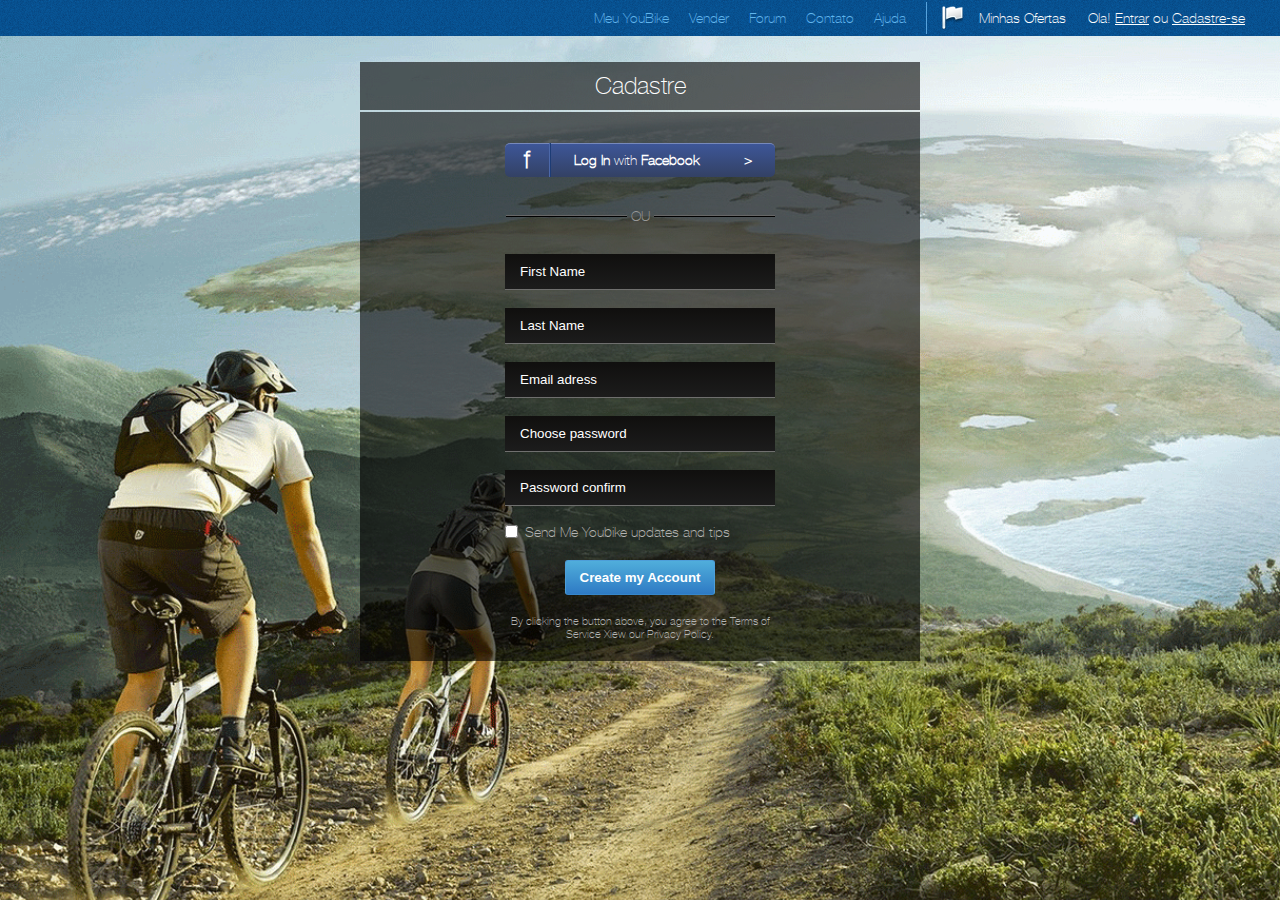
==== index.html @ aaec9b91 "Added main structure" ====
<!DOCTYPE html>
<html lang="en">
<head>
    <meta charset="UTF-8">
    <title>Table</title>
    <link href="css/style.css" rel="stylesheet">
</head>
<body>
    <header>
        <nav>
            <ul class="left-nav">
                <li><a href="#">Meu YouBike</a></li>
                <li><a href="#">Vender</a></li>
                <li><a href="#">Forum</a></li>
                <li><a href="#">Contato</a></li>
                <li><a href="#">Ajuda</a></li>
            </ul>
            <ul class="right-nav">
                <li><a href="#">Minhas Ofertas</a></li>
                <li><a href="#">Ola!<span class="under-line">Entrar</span> ou <span class="under-line">Cadastre-se</span></a></li>
            </ul>
        </nav>
    </header>
    <main>
        <div class="form-wrapper">
        <div class="form-header">
            Cadastre
        </div>
            <div class="form">
                <div class="f-button-wrap">
                    <a href="#">
                        <div class="f-logo">f</div>
                        <div class="line"></div>
                        <div class="f-button"><p class="bold">Log In</p> with <p class="bold">Facebook</p></div>
                        <div class="arrow"><p class="bold">></p></div>
                    </a>
                </div>
                <div class="OU-line"><span>OU</span></div>
                <form>
                    <input class="button" type="text" name="first_name" id="1" placeholder="First Name" required>
                    <input class="button" type="text" name="last_name" id="2" placeholder="Last Name" required>
                    <input class="button" type="email" name="email" id="3" placeholder="Email adress" required>
                    <input class="button" type="password" name="password" id="4" placeholder="Choose password" required>
                    <input class="button" type="password" name="password_confirm" id="5" placeholder="Password confirm" required>
                    <div class="checkbox-wrap">
                        <input type="checkbox" name="password_confirm" id="6" placeholder="Password confirm">
                        <label for="6">Send Me Youbike updates and tips</label>
                    </div>
                    <input class="bold" type="submit" name="submit" value="Create my Account" id="7">
                    <p class="agreement">By clicking the button above, you agree to the Terms of Service
                        Xiew our Privacy Policy.</p>
                </form>
            </div>
        </div>
    </main>
</body>
</html>
---- css/style.css ----
/*---------------------------------FONTS SETTINGS------------------------------*/
@font-face {
    font-family: 'Helvetica Neue Cyr Thin';
    src: url('../fonts/HelveticaNeueCyr-Thin/helveticaneuecyr-thin-webfont.woff2') format('woff2'),
    url('../fonts/HelveticaNeueCyr-Thin/helveticaneuecyr-thin-webfont.woff') format('woff');
    font-weight: normal;
    font-style: normal;
}
/*---------------------------------MAIN SETTINGS------------------------------*/
*{
    margin: 0;
    padding: 0;
}

body *{
    display:flex;
}

body {
    background: url('../img/bg.png') no-repeat fixed;
    background-size: 100%;
    font: normal 14px 'Helvetica Neue Cyr Thin', Arial, Tahoma, sans-serif;
}

a {
    text-decoration: none;
}

.under-line {
    text-decoration: underline;
    margin: 0 4px;
}

.bold {
    font-weight: bold;
    margin: 0 4px;
}

/*---------------------------------HEADER------------------------------*/
header {
    background: url('../img/bg_header.png') repeat;
    justify-content: flex-end;
    height: 36px;
}

nav {
    margin-right: 20px;
}

nav ul li {
    list-style: none;
}

nav ul li a {
    align-items: center;
    padding: 0 10px;
}

.left-nav::after {
    border-left: 1px solid #56a2dc;
    content: '';
    height: 90%;
    align-self: center;
    margin: 0 10px;
}

.right-nav::before {
    background: url('../img/flag.png') no-repeat center;
    content: '';
    align-self: center;
    height:90%;
    width: 21px;
    margin: 0 5px;
}

.left-nav a {
    color: #60b5ed;
}

.right-nav a {
    color: #fefefe;
    border:1px solid transparent;
}

.left-nav a:hover {
    background: #4eabda;
    color: #fff;
}

.right-nav a:hover {
    background: linear-gradient(#50afdc,#2e7ac4);
    border:1px solid #4d9ed8;
    color: #fff;
}
/*---------------------------------FORM------------------------------*/
main {
    justify-content: center;
    align-items: center;
    height: 650px;
}

.form-wrapper {
    flex-direction: column;
    width: 560px;
}

.form-header {
    background: rgba(0, 0, 0, 0.6);
    align-items: center;
    justify-content: center;
    padding: 10px 0;
    font-size: 24px;
    color: #fff;
    margin-bottom: 2px;
}

.form {
    background: rgba(0, 0, 0, 0.6);
    align-items: center;
    justify-content: center;
    flex-direction: column;
}

.f-button-wrap a{
    margin: 31px 0;
    color: #fff;
    height: 34px;
    width: 270px;
    justify-content: center;
}


.f-logo {
    font-size: 24px;
    font-weight: bold;
    justify-content: center;
    align-items: center;
    flex-grow: 1;
    border-radius: 5px 0 0 5px;
    border-top: 1px solid #7789bb;
    background: linear-gradient(#3d5698, #334164);
}

.line {
    border-right: 1px solid #1d3c75;
    border-left: 1px solid #4c68a9;
}

.f-button {
    justify-content: center;
    align-items: center;
    flex-grow: 1;
    border-top: 1px solid #7789bb;
    background: linear-gradient(#3d5698,#334164);
}

.arrow {
    justify-content: center;
    align-items: center;
    flex-grow: 1;
    border-radius: 0 5px 5px 0;
    border-top: 1px solid #7789bb;
    background: linear-gradient(#3d5698,#334164);
}

.OU-line {
    margin-bottom: 30px;
    color: #999999;
}

.OU-line span {
    margin: 0 4px;
}

.OU-line::before {
    content: '';
    width: 121px;
    border-top: 1px solid #666;
    border-bottom: 1px solid #000;
    align-self: center;
}

.OU-line::after {
    content: '';
    width: 121px;
    border-top: 1px solid #666;
    border-bottom: 1px solid #000;
    align-self: center;
}

form {
    flex-direction: column;
    width: 270px;
    color: #b4b4b2;
}

.button {
    padding: 10px 0 10px 15px;
    margin-bottom: 18px;
    background: linear-gradient(#100f0e, #1c1c1c);
    border: 0;
    border-bottom: 1px solid #6f6f6e;
    color: #fff;
}

.button:focus {
    background: linear-gradient(#1e4b76,#1f5384);
    border-bottom: 1px solid #689bcc;
    box-shadow: 0 0 5px 1px #4b86b1;
    outline: none;
    color: #fff;
}

.checkbox-wrap {
    align-items: center;
}

input[type=checkbox] {
    margin-right: 7px;
}

input[type=submit] {
    width: 150px;
    height: 35px;
    background: linear-gradient(#50aedb, #2e7ac4);
    border: 1px solid #4d9ed8;
    border-bottom: 1px solid #3686ca;
    align-self: center;
    align-items: center;
    justify-content: center;
    color: #fff;
    border-radius: 3px;
    margin: 20px 0;
}

.agreement {
    font-size: 11px;
    text-align: center;
    margin-bottom: 20px;
}

::-webkit-input-placeholder { /* Chrome/Opera/Safari */
    color: #fff;
}
::-moz-placeholder { /* Firefox 19+ */
    color: #fff;
}
:-ms-input-placeholder { /* IE 10+ */
    color: #fff;
}
:-moz-placeholder { /* Firefox 18- */
    color: #fff;
}
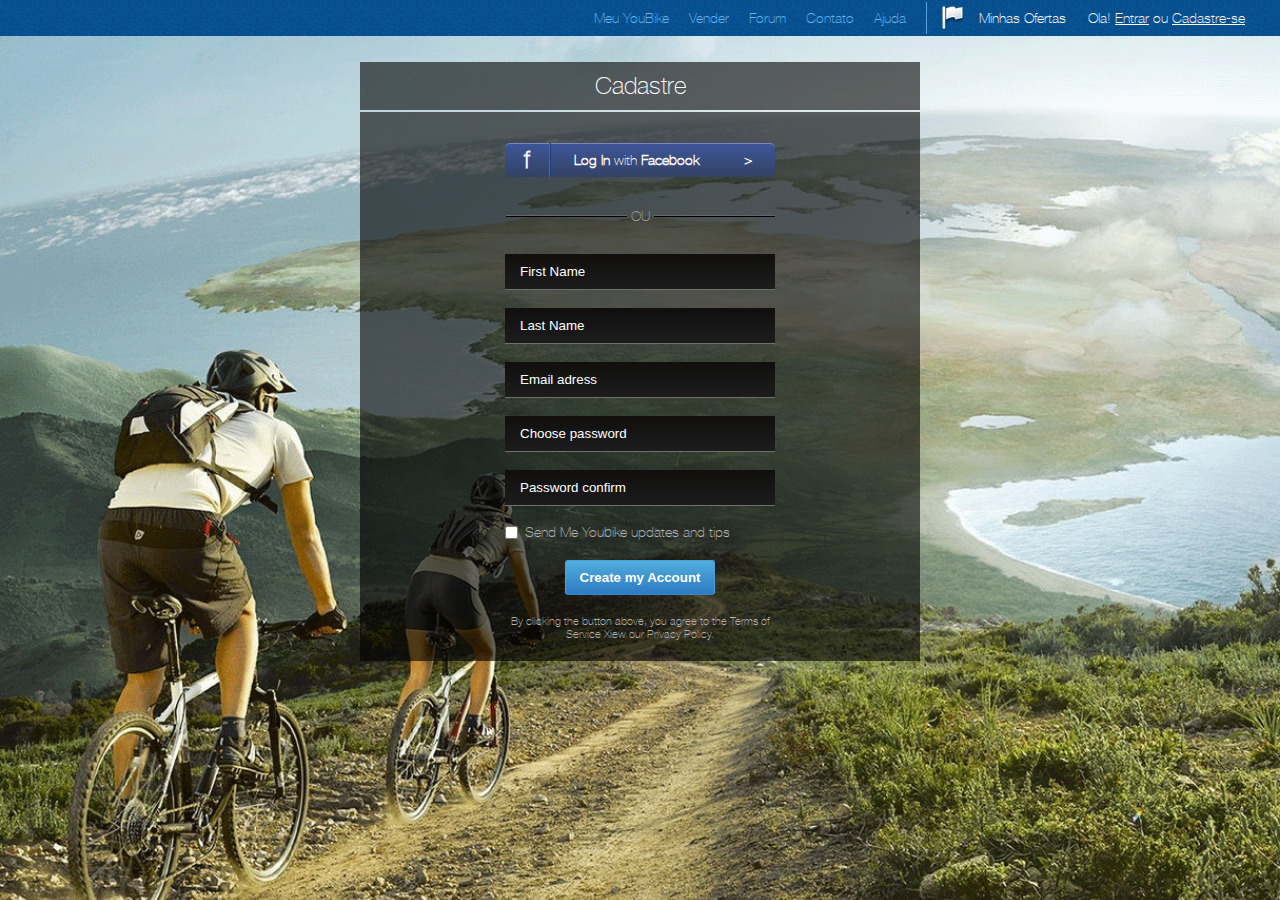
==== commit 84bb90af: "Merge branch 'master' of github.com:Zudin-Evgen/zudin_html_5" ====
--- a/index.html
+++ b/index.html
@@ -43,7 +43,7 @@
                     <input class="button" type="password" name="password" id="4" placeholder="Choose password" required>
                     <input class="button" type="password" name="password_confirm" id="5" placeholder="Password confirm" required>
                     <div class="checkbox-wrap">
-                        <input type="checkbox" name="password_confirm" id="6" placeholder="Password confirm">
+                        <input type="checkbox" name="password_confirm" id="6">
                         <label for="6">Send Me Youbike updates and tips</label>
                     </div>
                     <input class="bold" type="submit" name="submit" value="Create my Account" id="7">
--- a/css/style.css
+++ b/css/style.css
@@ -211,12 +211,8 @@
     color: #fff;
 }
 
-.checkbox-wrap {
-    align-items: center;
-}
-
 input[type=checkbox] {
-    margin-right: 7px;
+    margin: 1px 7px 0 0;
 }
 
 input[type=submit] {
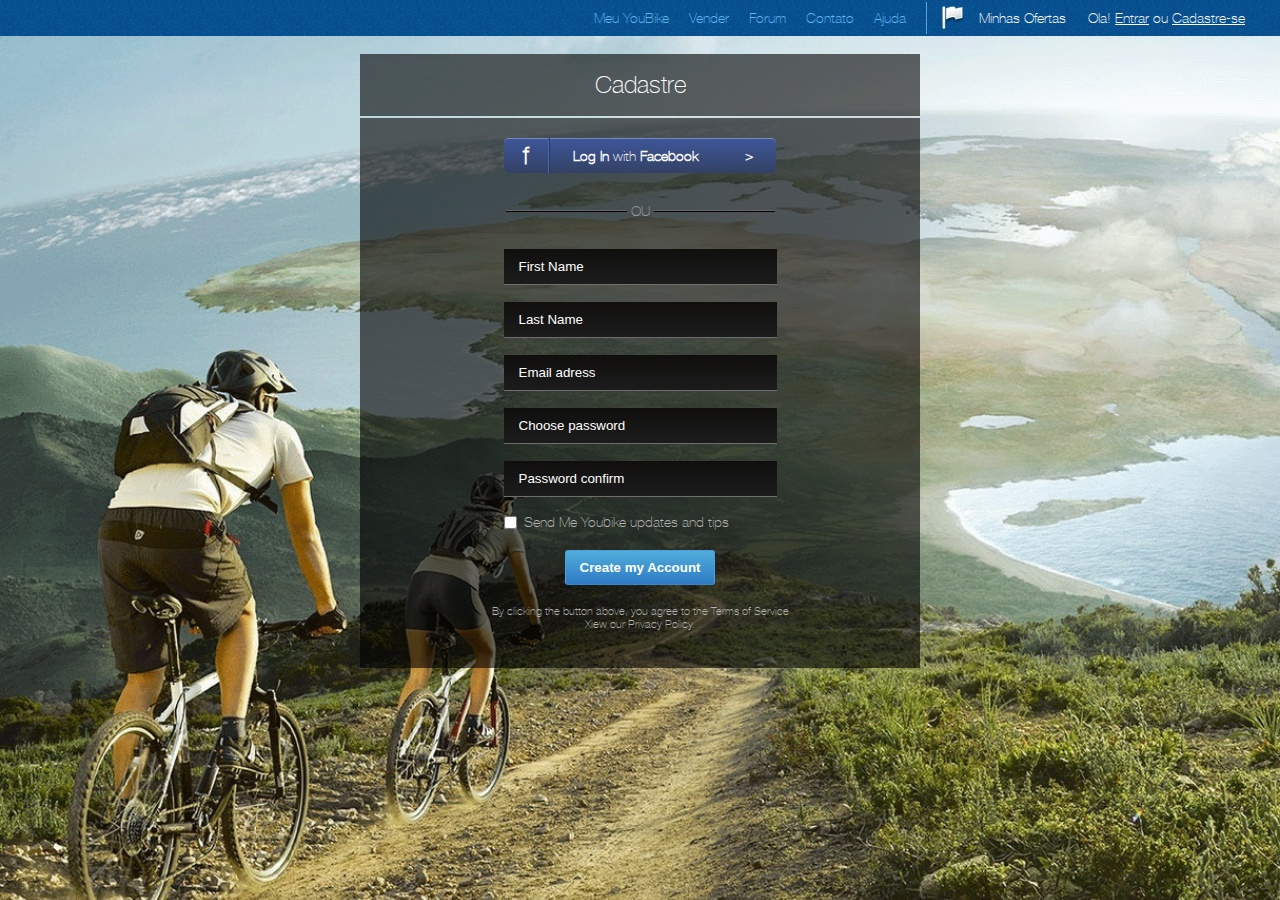
==== commit 28ee86f2: "Merge branch 'master' of github.com:Zudin-Evgen/zudin_html_5" ====
--- a/index.html
+++ b/index.html
@@ -47,9 +47,9 @@
                         <label for="6">Send Me Youbike updates and tips</label>
                     </div>
                     <input class="bold" type="submit" name="submit" value="Create my Account" id="7">
-                    <p class="agreement">By clicking the button above, you agree to the Terms of Service
+                </form>
+                <p class="agreement">By clicking the button above, you agree to the Terms of Service
                         Xiew our Privacy Policy.</p>
-                </form>
             </div>
         </div>
     </main>
--- a/css/style.css
+++ b/css/style.css
@@ -108,10 +108,10 @@
     background: rgba(0, 0, 0, 0.6);
     align-items: center;
     justify-content: center;
-    padding: 10px 0;
     font-size: 24px;
     color: #fff;
     margin-bottom: 2px;
+    height: 62px;
 }
 
 .form {
@@ -119,13 +119,15 @@
     align-items: center;
     justify-content: center;
     flex-direction: column;
-}
+    height: 550px;
+}
+
 
 .f-button-wrap a{
-    margin: 31px 0;
-    color: #fff;
-    height: 34px;
-    width: 270px;
+    margin: 3px 0 30px;
+    color: #fff;
+    height: 35px;
+    width: 272px;
     justify-content: center;
 }
 
@@ -190,13 +192,13 @@
 
 form {
     flex-direction: column;
-    width: 270px;
+    width: 273px;
     color: #b4b4b2;
 }
 
 .button {
     padding: 10px 0 10px 15px;
-    margin-bottom: 18px;
+    margin-bottom: 17px;
     background: linear-gradient(#100f0e, #1c1c1c);
     border: 0;
     border-bottom: 1px solid #6f6f6e;
@@ -233,6 +235,8 @@
     font-size: 11px;
     text-align: center;
     margin-bottom: 20px;
+    color: #b4b4b2;
+    width: 315px;
 }
 
 ::-webkit-input-placeholder { /* Chrome/Opera/Safari */
